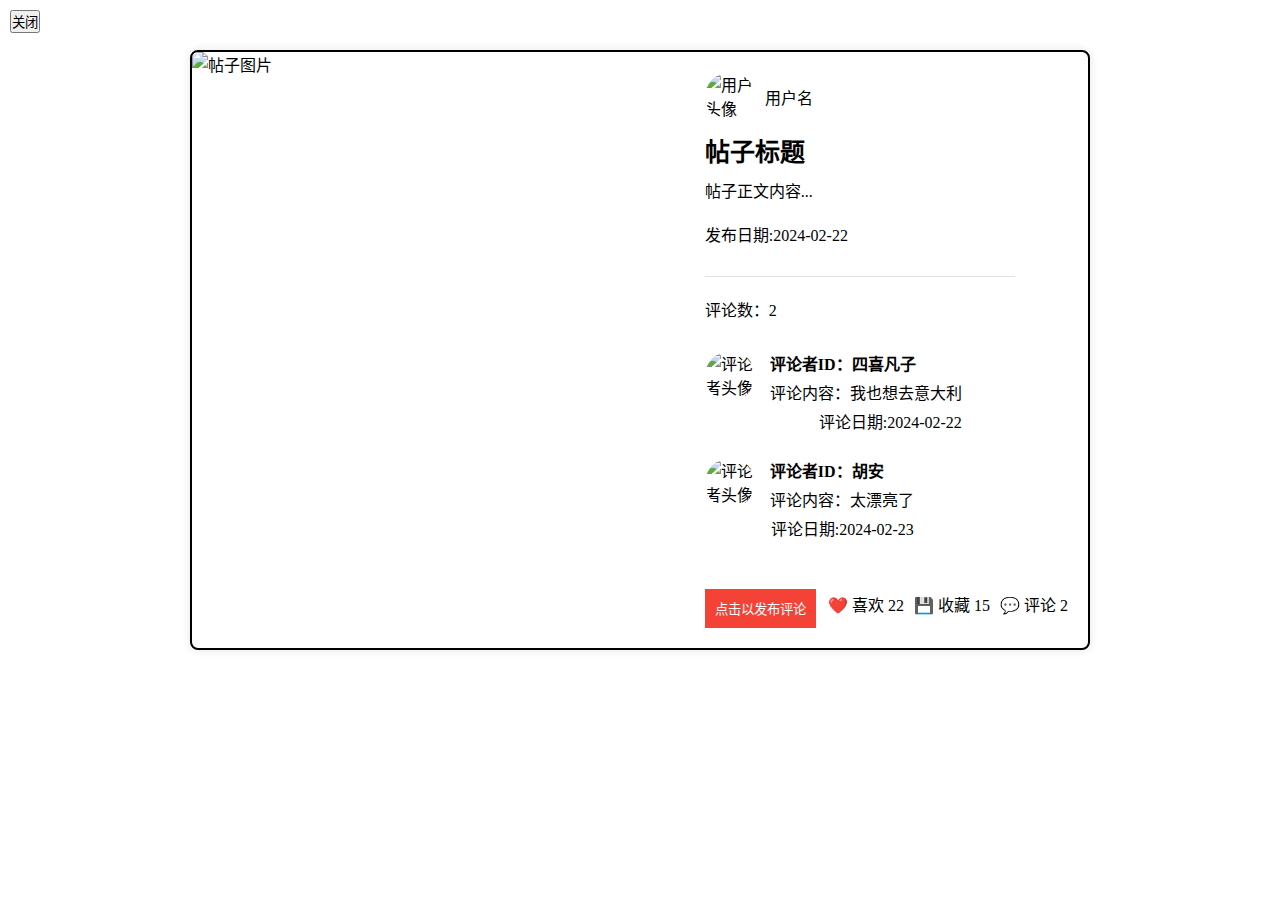
==== 第六版.html @ ff1bb74e "Add files via upload" ====
<!DOCTYPE html>
<html lang="zh-cn">
<head>
    <meta charset="UTF-8">
    <meta name="viewport" content="width=device-width, initial-scale=1.0">
    <title>帖子详情页面</title>
    <link rel="stylesheet" href="第六版.css">

</head>
<body>

        <!-- 页面的所有内容 -->
     <div class="container">
        <button id="close-btn" style="position: absolute; top: 10px; left: 10px;">关闭</button>

        <div class="post-image">
            <!-- 使用相对路径引用帖子图片 -->
            <img src="/Users/miao1sang/it/it小组/images/Italy.png" alt="帖子图片">
        </div>
        <div class="post-details">
            <div class="user-info">
                <!-- 使用相对路径引用默认头像 -->
                <img src="/Users/miao1sang/it/it小组/images/touxiang.png" alt="用户头像" class="avatar">
                <span class="id">用户名</span>
            </div>
            <h1 class="title">帖子标题</h1>
            <p class="text">帖子正文内容...</p>
            <span class="published-date">发布日期:2024-02-22</span>
            <hr class="comments-divider"> <!-- 在这里添加横线 -->
            <span class="comment-count">评论数：2</span>
            
            <div class="comments-section">
                <!-- 第一条评论 -->
                <div class="comment">
                    <!-- 使用默认头像 -->
                    <img src="/Users/miao1sang/it/it小组/images/touxiang.png" alt="评论者头像" class="avatar comment-avatar">
                    <div class="comment-content">
                        <span class="comment-id">评论者ID：四喜凡子</span>
                        <p class="comment-text">评论内容：我也想去意大利</p>
                        <span class="comment-date">评论日期:2024-02-22</span>
                    </div>
                </div>
                <!-- 第二条评论 -->
                <div class="comment">
                    <!-- 使用默认头像 -->
                    <img src="/Users/miao1sang/it/it小组/images/huan.png" alt="评论者头像" class="avatar comment-avatar">
                    <div class="comment-content">
                        <span class="comment-id">评论者ID：胡安</span>
                        <p class="comment-text">评论内容：太漂亮了</p>
                        <span class="comment-date">评论日期:2024-02-23</span>
                    </div>
                </div>
                <!-- 更多评论 -->
            </div>
            
            
            <div class="interaction-bar">
                <button class="comment-button">点击以发布评论</button>
               <!-- 互动按钮 -->
<div class="actions">
    <span class="like">❤️ 喜欢 <span id="like-count">22</span></span>
    <span class="save">💾 收藏 <span id="save-count">15</span></span>
    <span class="comments">💬 评论 <span id="comment-count">2</span></span>
</div>
<!-- 模态框结构 -->
<div id="myModal" class="modal">
    <!-- 模态框内容 -->
    <div class="modal-content">
      <span class="close">&times;</span>
      <p>请输入您的评论：</p>
      <textarea id="commentInput" placeholder="在这里写下您的评论..."></textarea>
      <button id="submitComment">提交评论</button>
    </div>
  </div>
  
            </div>
        </div>
    </div>

    <script src="/Users/miao1sang/it/it小组/第六版.js"></script>

</body>
</html>
---- 第六版.css ----
/* styles.css */
* {
    box-sizing: border-box;
    margin: 0;
    padding: 0;
}



.container {
    display: flex;
    width: 900px; /* 或者根据设计需求调整 */
    height: 600px; 
    border: 2px solid black; /* 添加黑色边框 */
    border-radius: 8px; /* 圆角边框 */
    margin: 50px auto; /* 上下边距20px，左右自动居中 */
    overflow: hidden; /* 隐藏溢出的子元素，以适应圆角 */
    background: white; /* 设置背景颜色，以防您的<body>有不同的背景颜色 */
    box-shadow: 0 0 10px rgba(0, 0, 0, 0.1); /* 可选：添加一些阴影效果 */
    box-sizing: border-box; /* 确保边框不会增加元素的宽度 */
}
.post-image {
    flex: 0 0 55%; /* 设置图片部分宽度 */
    display: flex;
    align-items: flex-start; /* 对齐到顶部，确保图片在顶部开始 */
}

.post-image img {
    width: 100%; 
    height: auto;
    object-fit: cover; /* 如果需要，确保图片覆盖整个区域 */
}

.post-details {
    display: flex;
    flex-direction: column;
    justify-content: space-between; /* 这将分散对齐子元素，推动交互栏到底部 */
    flex: 1;
    padding: 20px;
}

/* 确保交互栏被推到底部 */
.interaction-bar {
    margin-top: auto; /* 自动将所有额外空间留在上方，将元素推到底部 */
}

.user-info {
    display: flex;
    align-items: center;
    margin-bottom: 10px;
}

.user-info .avatar {
    width: 50px; /* 调整头像的尺寸 */
    height: 50px;
    margin-right: 10px;
    border-radius: 50%; /* 圆形头像 */
}

.title {
    font-size: 25px;
    margin-bottom: 10px;
}

.text {
    margin-bottom: 20px;
}

.published-date, .comment-count {
    display: block;
    margin-bottom: 10px;
}

.comments-section {
    width: 100%;
}

.comments-divider {
    border: 0;
    width:310px;
    height: 1px;
    background-color: #e1e1e1; /* 为横线设置颜色 */
    margin: 20px 0; /* 在横线上下添加一些空间 */
}

.comments-section {
    display: flex;
    flex-direction: column; /* 使评论竖直排列 */
    margin-top: 20px; /* 在评论数和第一条评论之间添加一些空间 */
}

.comment {
    display: flex;
    align-items: flex-start; /* 保证内容顶部对齐 */
    margin-bottom: 20px; /* 每条评论间的间距 */
}

.avatar.comment-avatar {
    width: 50px; /* 头像大小 */
    height: 50px;
    border-radius: 50%;
    margin-right: 15px; /* 头像与内容之间的间距 */
}

.comment-content {
    display: flex;
    flex-direction: column; /* 评论详情内部竖直排列 */
}

.comment-id, .comment-text, .comment-date {
    margin-bottom: 5px; /* 细节之间的间距 */
}


.interaction-bar {
    display: flex;
    justify-content: space-between; /* 确保按钮和互动图标分布在两端 */
    align-items: center;
    margin-top: 20px; /* 在评论区和互动栏之间添加一些空间 */
}

.comment-id {
    font-weight: bold;
}

.comment-date {
    margin-left: auto; /* 让评论日期靠右显示 */
}

.comment-button {
    display: block;
    margin-top: 20px; /* 增加按钮上边距 */
    padding: 10px;
    background-color: #f44336;
    color: white;
    border: none;
    cursor: pointer;
}

body, html {
    height: 100%;
    overflow-y: scroll; /* 总是显示垂直滚动条 */
}

.actions {
    display: flex;
    align-items: center;
    margin-top: 10px; /* 增加距离上方内容的间隔 */
}

.actions span {
    cursor: pointer;
    margin-right: 10px; /* 缩短span元素之间的距离 */
}

.actions span:last-child {
    margin-right: 0; /* 最后一个span元素不需要右边距 */
}
/* 模态框的样式 */
.modal {
    display: none; /* 默认隐藏模态框 */
    position: fixed; /* 固定位置 */
    z-index: 1; /* 置于顶层 */
    left: 0;
    top: 0;
    width: 100%; /* 全宽 */
    height: 100%; /* 全高 */
    overflow: auto; /* 如果需要滚动 */
    background-color: rgb(0,0,0); /* 遮罩背景色 */
    background-color: rgba(0,0,0,0.4); /* 遮罩背景色（带透明度） */
  }
  
  /* 模态框内容的样式 */
  .modal-content {
    background-color: #fefefe;
    margin: 15% auto; /* 位于屏幕中央 */
    padding: 20px;
    border: 1px solid #888;
    width: 80%; /* 内容宽度 */
  }
  
  /* 关闭按钮的样式 */
  .close {
    color: #aaa;
    float: right;
    font-size: 28px;
    font-weight: bold;
  }
  
  .close:hover,
  .close:focus {
    color: black;
    text-decoration: none;
    cursor: pointer;
  }
  
  /* 输入框的样式 */
  #commentInput {
    width: 100%;
    height: 100px;
  }
  .comments-section {
    max-height: 500px; /* 这里的高度应该根据您的布局需要来设置 */
    overflow-y: auto; /* 当内容超出时，显示垂直滑动条 */
    overflow-x: hidden; /* 隐藏水平滑动条 */
}
.post-details {
    flex: 1;
    padding: 20px;
    max-height: 600px; /* 例如，这里设置了最大高度 */
    overflow-y: auto; /* 内容超出时显示滚动条 */
    /* ...其他样式保持不变... */
}

  /* 提交按钮的样式 */
  #submitComment {
    /* 添加所需的样式 */
  }
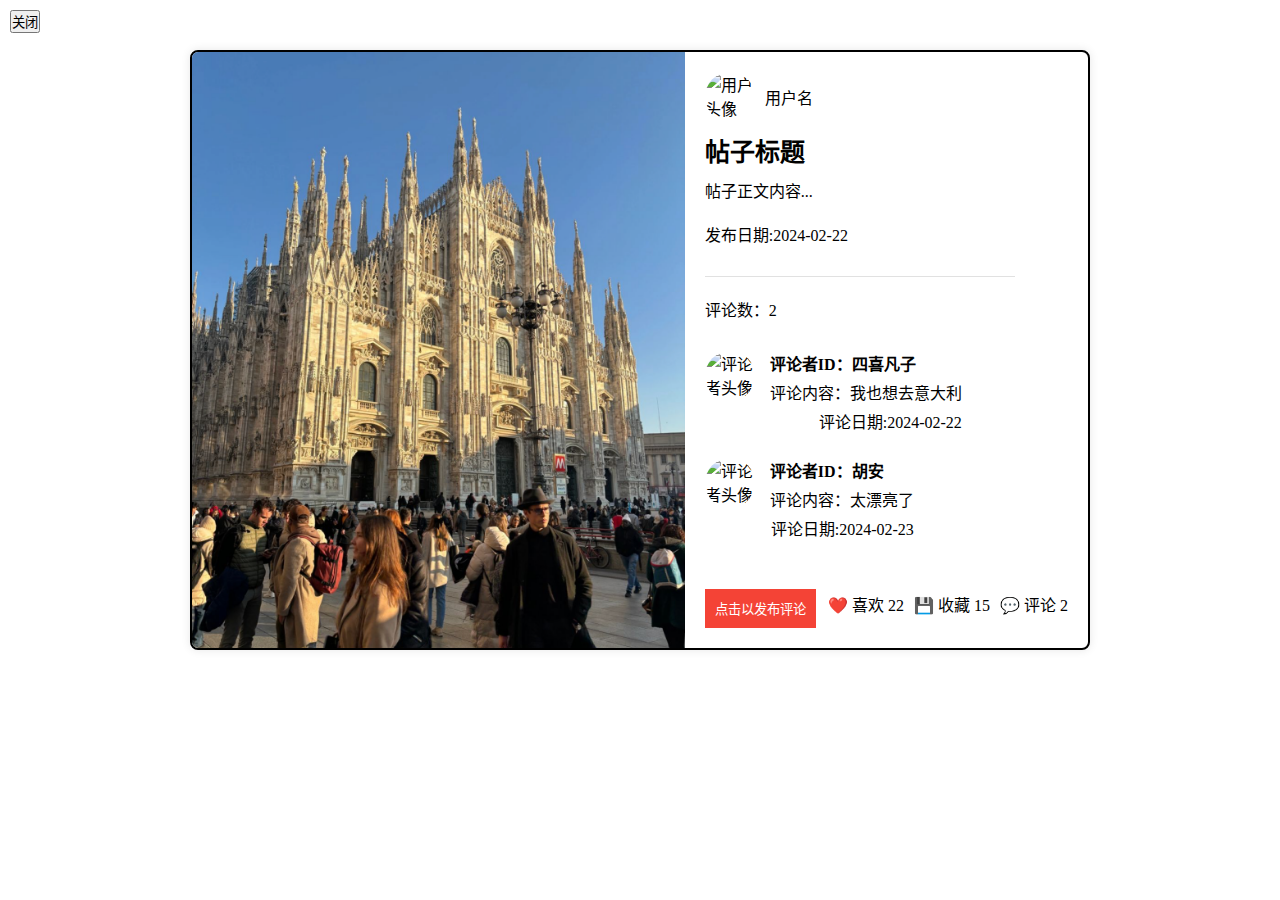
==== commit 6fa60111: "Add files via upload" ====
--- a/第六版.html
+++ b/第六版.html
@@ -15,7 +15,7 @@
 
         <div class="post-image">
             <!-- 使用相对路径引用帖子图片 -->
-            <img src="/Users/miao1sang/it/it小组/images/Italy.png" alt="帖子图片">
+            <img src="Italy.png" alt="帖子图片">
         </div>
         <div class="post-details">
             <div class="user-info">
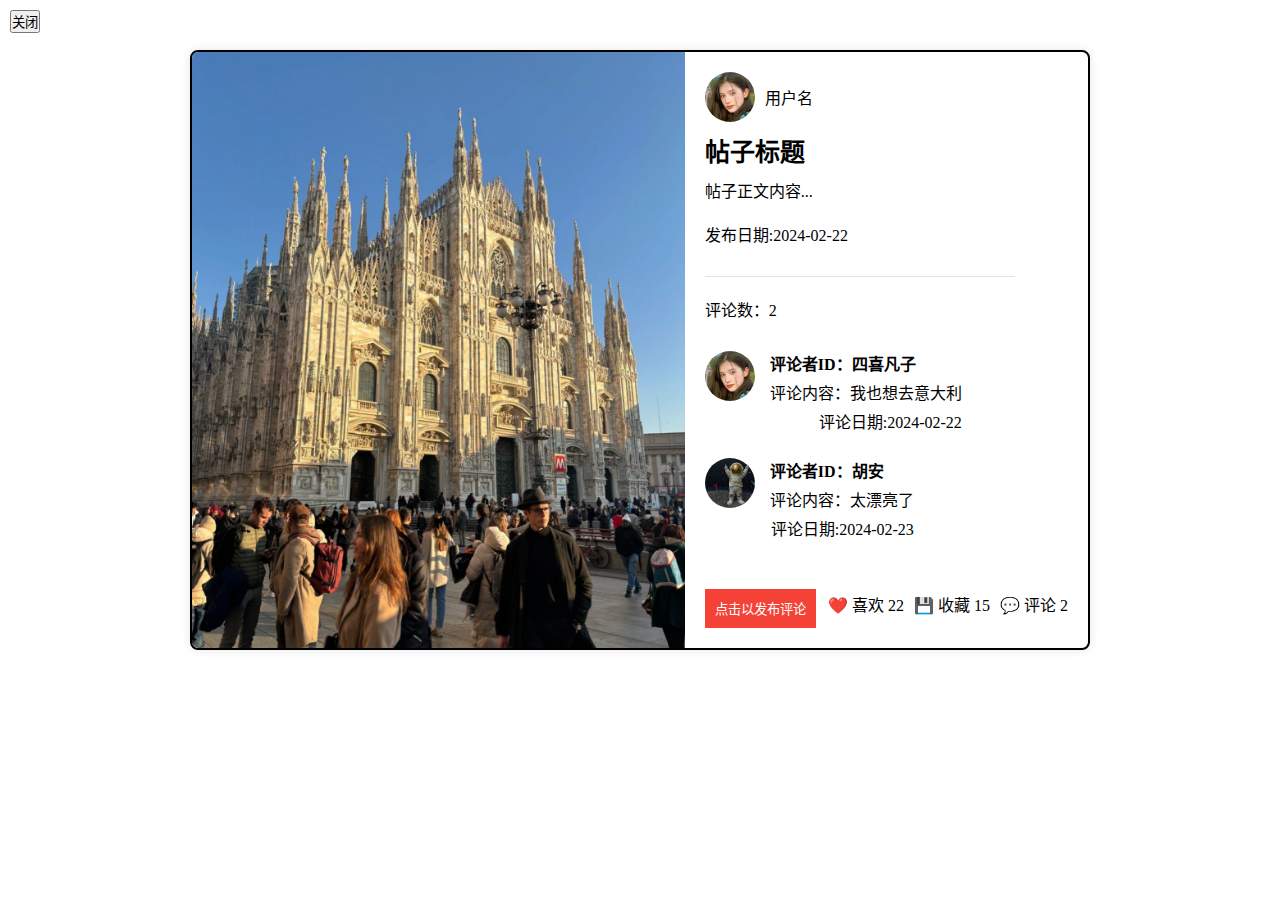
==== commit 910621b1: "Add files via upload" ====
--- a/第六版.html
+++ b/第六版.html
@@ -20,7 +20,7 @@
         <div class="post-details">
             <div class="user-info">
                 <!-- 使用相对路径引用默认头像 -->
-                <img src="/Users/miao1sang/it/it小组/images/touxiang.png" alt="用户头像" class="avatar">
+                <img src="touxiang.png" alt="用户头像" class="avatar">
                 <span class="id">用户名</span>
             </div>
             <h1 class="title">帖子标题</h1>
@@ -33,7 +33,7 @@
                 <!-- 第一条评论 -->
                 <div class="comment">
                     <!-- 使用默认头像 -->
-                    <img src="/Users/miao1sang/it/it小组/images/touxiang.png" alt="评论者头像" class="avatar comment-avatar">
+                    <img src="touxiang.png" alt="评论者头像" class="avatar comment-avatar">
                     <div class="comment-content">
                         <span class="comment-id">评论者ID：四喜凡子</span>
                         <p class="comment-text">评论内容：我也想去意大利</p>
@@ -43,7 +43,7 @@
                 <!-- 第二条评论 -->
                 <div class="comment">
                     <!-- 使用默认头像 -->
-                    <img src="/Users/miao1sang/it/it小组/images/huan.png" alt="评论者头像" class="avatar comment-avatar">
+                    <img src="huan.png" alt="评论者头像" class="avatar comment-avatar">
                     <div class="comment-content">
                         <span class="comment-id">评论者ID：胡安</span>
                         <p class="comment-text">评论内容：太漂亮了</p>
@@ -77,7 +77,7 @@
         </div>
     </div>
 
-    <script src="/Users/miao1sang/it/it小组/第六版.js"></script>
+    <script src="第六版.js"></script>
 
 </body>
 </html>
